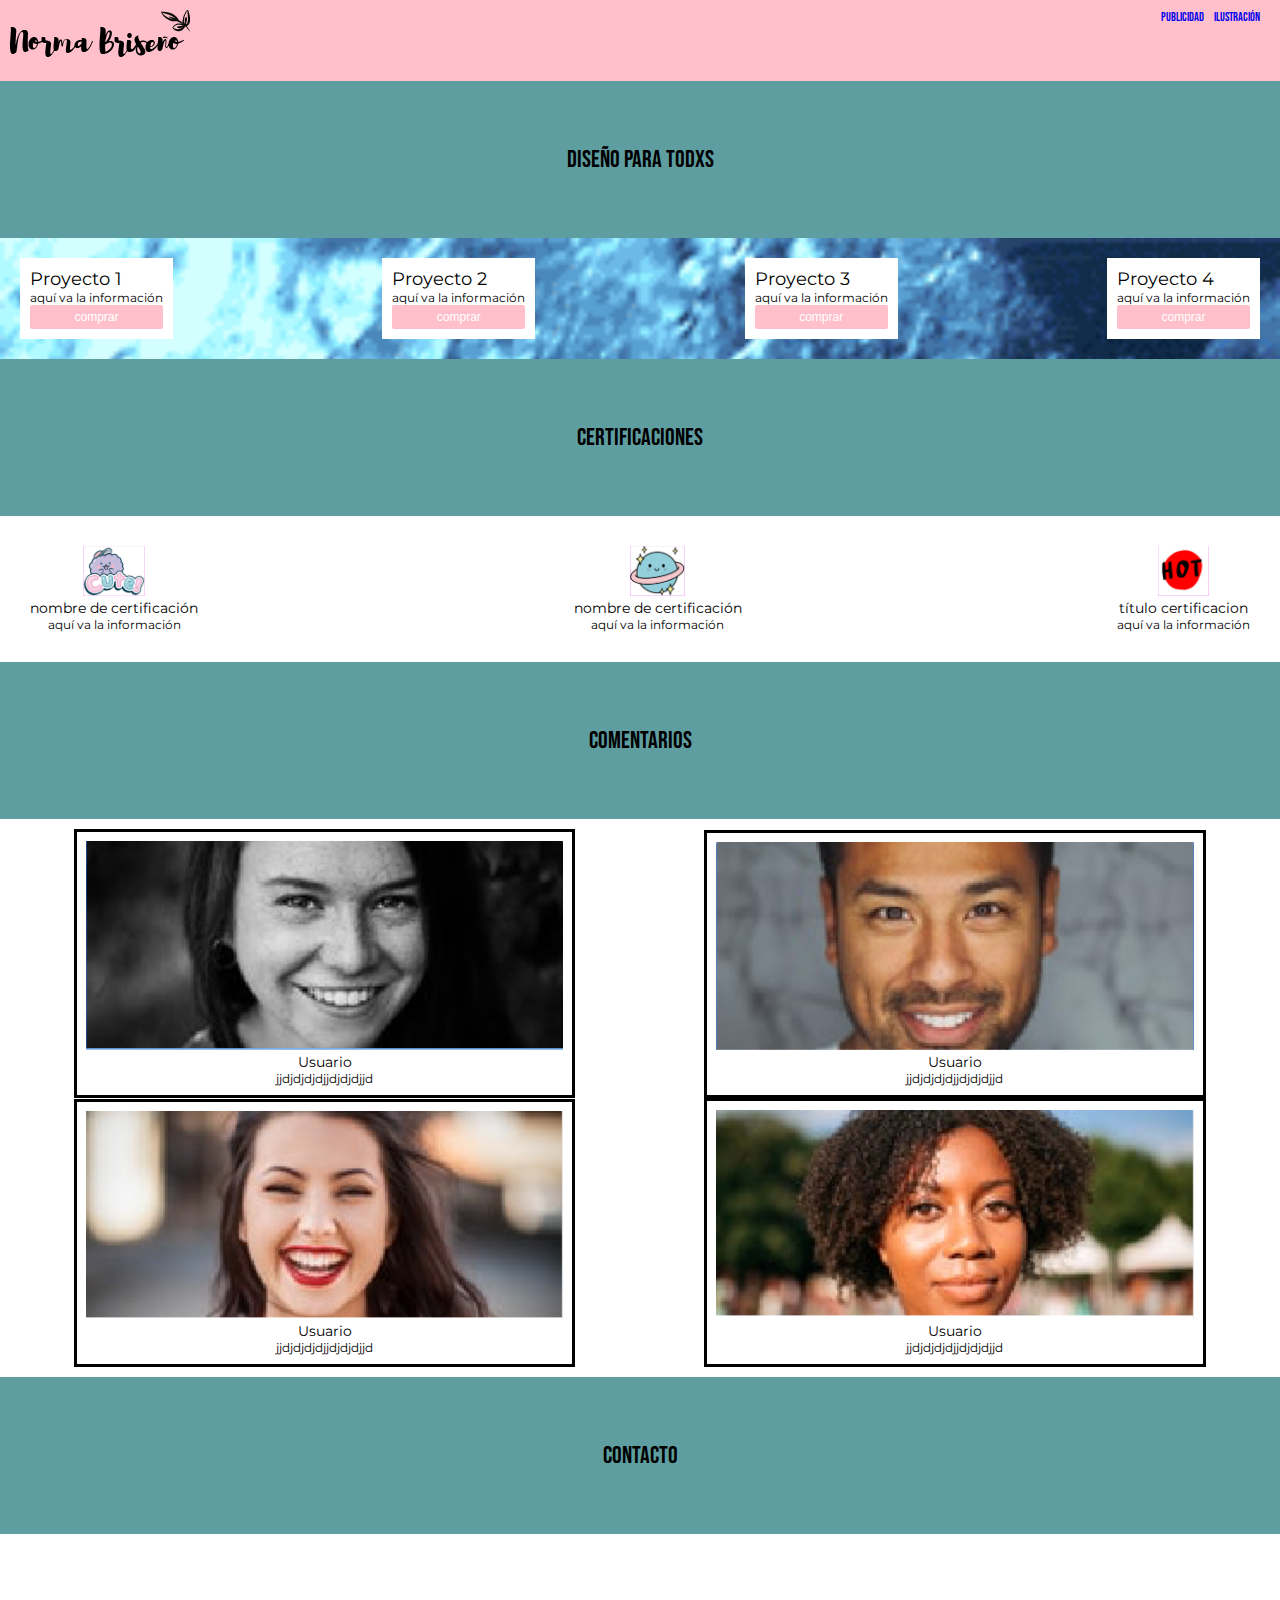
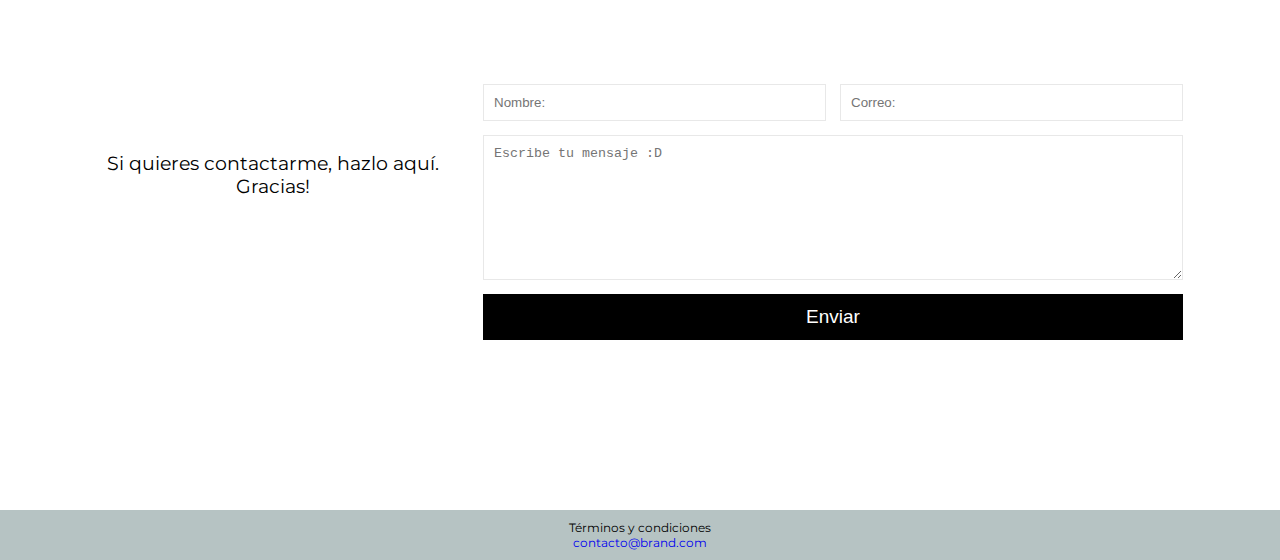
==== index.html @ 9b27ee39 "first commit" ====
<!DOCTYPE html>
<html lang="es">
<head>
    <meta charset="UTF-8">
    <meta name= "viewport" content = "width= device-width, initial-scale=1">
    <title>Norma Briseño</title>
    <link rel="stylesheet" href="https://stackpath.bootstrapcdn.com/bootstrap/4.5.0/css/bootstrap.min.css" integrity="sha384-9aIt2nRpC12Uk9gS9baDl411NQApFmC26EwAOH8WgZl5MYYxFfc+NcPb1dKGj7Sk" crossorigin="anonymous">
    <link rel="preconnect" href="https://fonts.gstatic.com">
	<link rel="preconnect" href="https://fonts.gstatic.com">
	<link href="https://fonts.googleapis.com/css2?family=Bebas+Neue&family=Montserrat&display=swap" rel="stylesheet">
    <link rel="stylesheet" href="CSS/estilos.css">
    <link rel="stylesheet" href="CSS/mobile.css">
    <!--<link rel="stylesheet" href="CSS/normalize.css">-->
    <link rel="stylesheet" href="CSS/animation.css">
</head>
<body>

 <!-- comienza barra de navegación -->


    <nav class="fadeInDown">
        <div class="logo_norma"><img src="images/LogoNorma.png" alt="logo"></div>
        <div class="nav_options">
            <ul>
                <li><a href="#">Publicidad</a></li>
                <li><a href="#">ilustración</a></li>
            </ul>
        </div>
    </nav>


  <!-- termina barra de navegación -->


  <!-- inicia main section-->
<section>
  <div class="main_section fadeIn">
    <h1>Diseño para todxs</h1>
  </div>

<div class="products fadeInUp"> 

    <div class="product col-lg-3 col-md-6">
       <div class="content">
              <h2>Proyecto 1</h2>
                <p>aquí va la información</p>
                    <button href="#" class="main_button"> comprar </button>
        </div>
    </div>

    <div class="product col-lg-3 col-md-6">
        <div class="content">
              <h2>Proyecto 2</h2>
              <p>aquí va la información</p>
               <button href="#" class="main_button"> comprar </button>

        </div>
    </div>
    
    <div class="product col-lg-3 col-md-6">
      <div class="content">
             <h2>Proyecto 3</h2>
               <p>aquí va la información</p>
               <button href="#" class="main_button"> comprar </button>

       </div>
    </div>

    <div class="product col-lg-3 col-md-6">
      <div class="content">
             <h2>Proyecto 4</h2>
               <p>aquí va la información</p>
               <button href="#" class="main_button"> comprar </button>

       </div>
    </div>

</div>
</section>


<!-- sección Certificaciones -->

<section>
  <div class="main_section">
    <h1>Certificaciones</h1>
  </div>

<div class="certifications"> 

    <div class="product col-lg-3 col-md-3">
       <div class="content">
              <img src="./images/cute.png" height="50" alt="">
              <h3>nombre de certificación</h3>
              <p>aquí va la información</p>
        </div>
    </div>

    <div class="product col-lg-3 col-md-3">
        <div class="content">
          		<img src="./images/world.png" height="50" alt="">
            	<h3>nombre de certificación</h3>
             	<p>aquí va la información</p>

        </div>
    </div>
    
    <div class="product col-lg-3 col-md-3">
      <div class="content">
             	<img src="./images/hot.png" height="50" alt="">
           		<h3>título certificacion</h3>
           		<p>aquí va la información</p>

       </div>
    </div>

</div>
</section>





<!-- sección Comments -->

<section>
  <div class="main_section">
    <h1>Comentarios</h1>
  </div>

	<div class="comments-row fadeInUp"> 

	    <div class="comment col-lg-3 col-md-6">
	       <div class="consumer-comment">
	              <img src="./images/woman1.png" height="130" alt="">
                    <div>
                    <h3>Usuario</h3>
                    <p> jjdjdjdjdjjdjdjdjjd</p>
                    </div>
	        </div>
	    </div>

	    <div class="comment col-lg-3 col-md-6">
	        <div class="consumer-comment">
	              <img src="./images/men.png" height="130" alt="">
                    <div>
                    <h3>Usuario</h3>
                    <p> jjdjdjdjdjjdjdjdjjd</p>
                    </div>

	        </div>
	    </div>
	    
	    <div class="comment col-lg-3 col-md-6">
	      <div class="consumer-comment">
	             <img src="./images/woman2.png" height="130" alt="">
                    <div>
                    <h3>Usuario</h3>
                    <p> jjdjdjdjdjjdjdjdjjd</p>
                    </div>

	       </div>
	    </div>

	    <div class="comment col-lg-3 col-md-6">
	      <div class="consumer-comment">
	             <img src="./images/woman3.png" height="130" alt="">
                    <div>
                    <h3>Usuario</h3>
                    <p> jjdjdjdjdjjdjdjdjjd</p>
                    </div>

	       </div>
	    </div>

	</div>

</section>   



<!-- sección botón -->



	<div class="main_section">
    <h1>Contacto</h1>
  </div>


  <div class= "block about-block contacts-block">
    <div class="comments-row fadeInUp"> 
      <p class="undertitle-text">
        Si quieres contactarme, hazlo aquí.
        <br>Gracias!
      </p>
      <div class="form-block">
      
      <form method="post">  

          <input type="text" name="contactname" id="contactname" value class="form-input required" placeholder="Nombre:">
          <input type="email" name="email" id="email" class="form-input email" placeholder="Correo:">
          <div class="clearfix"></div>
          <textarea class="textarea" placeholder="Escribe tu mensaje :D" id="text" name="text"></textarea>
          <div id="messageResult"></div>
          <input type="button" name="submit" value="Enviar"class="button form-button submit-button" id="submitButton-1">
        
        </form>

      </div>
    </div>

  </div>




  <!--<div class= "contact">
	  <form action=”URL_DONDE_QUIERO_ENVIAR_LO_DATOS”>
		    <label for=”nombre”>Nombree:</label>
		    <input type=”text” id=”nombre” name=”user_name” />
		    <label for=“edad“>Edad:</label>
		    <input type=”number” id=”edad” name=”user_age” />
        <button type=”submit”>Enviar mis datos</button>
	  </form>
  </div> -->



<!-- sección footer-->
<footer>
  <div>Términos y condiciones</div>
  <div><a href="mailto:contacto@brand.com">contacto@brand.com</a></div>
</footer>
</body>

</html>
---- CSS/estilos.css ----
/* RESET AREA */

* {
    box-sizing: border-box;
    margin: 0;
    padding: 0;
    outline: none;
    border: none;
    text-decoration: none;
}
li {list-style: none;}

.clearfix {clear: both;}



h1, h2, h3, h4, h5, h6 {font-weight: normal;}

/* END RESET AREA */


/*variables  */

:root {

    /*colores*/
    --blue-color: cadetblue;
    --pink-color: pink;
    --violet-color:rgb(246, 111, 133);
    /*tipografía*/
    --normal: 12px;
    /*espaciado-padding*/
    --space: 10px;

}



html, body {
    background-color: var(--blue-color);
    font-size: var(--normal);
    font-family: 'Montserrat', sans-serif;
    width: 100%;
    height: 100%;

}

body {
    position: relative;
}

/*INICIO DE nav Seccion */  


nav {
    background: var(--pink-color);
    padding: var(--space);
    display: flex;
    justify-content: space-between;
    font-family: 'Bebas Neue', cursive;


}

nav, ul {
    display: flex;

}

nav, li {
    padding-right: var(--space);
    list-style: none;  
}

nav li a:hover {
    color: white;

} 

/*FIN de nav Seccion */ 

/*INICIO DE MAIN SECTION*/ 

.main_section {
    padding: 5%; 
    text-align: center;
    font-family: 'Bebas Neue', cursive;
    
}
.products {
    
    display: flex;
    background-image: url(../images/mar3.gif);
    background-size: cover;
    background-position: center top;
    flex-wrap: wrap;
    font-size: var(--normal);
    padding: var(--space);
    justify-content: space-between;
    align-content: center;
}

.product {
    padding: var(--space);
}

.product .content {
    background-color: white;
    padding: var(--space);


}

.main_button {
    background-color:pink;
    width: 100%;
    padding: 5px;
    font-size: var(--normal);
    color: white;
    border: 0%;
    cursor: pointer;
    border-radius: 2px;


}

.main_button:hover {
    background-color:var(--violet-color);

}

/*FIN DE MAIN SECTION*/

/*certificaciones*/

.certifications {
    display: flex;
    background-color: #ffffff;
    background-size: cover;
    justify-content: space-between;
    flex-wrap: wrap;
    text-align: center;
    font-size: var(--normal);
    padding: var(--space);
    align-content: center;
}

    



/*comments*/


.comments-row {
    display: flex;
    background: white;
    flex-wrap: wrap;
    font-size: var(--normal);
    padding: var(--space);
    justify-content: space-between;
    align-content: center;
   
}

.comment {
    padding: 9px 9px 9px 9px;
    background-color: white;
    border: solid;
    width: auto;
    margin: auto;

}

.consumer-comment {
    text-align: center;
    

}

.comments-row img {
width: 100%;
height: auto;
margin: auto;
text-align: center;

}

/*contact*/

.block {
    width: 100%;
    background-repeat: no-repeat;
    background-size: cover;
    background-position: center;
}

.about-block {
    background: #fff;
    padding: 65px 65px 80px 75px;
    text-align: center;
}

.contacts-block {
    padding-bottom: 160px;
}

.undertitle-text {
    font-size: 19px;
    margin: auto;
}


.form-block {
    width: 700px;
    margin: 75px auto 0 auto;

}

input {
    line-height: normal;
}

.form-block .form-input:first-child {
    margin-right: 2%;
}
.form-input {
    width: 49%;
    float: left;
    margin-bottom: 2%;
}
.form-input, .textarea {
    display: inline-block;
    padding: 10px;
    border: 1px solid #E8E8E8;
    -webkit-appearance: none;
    border-radius: 0;
}


.textarea {
    display: block;
    width: 100%;
    margin-bottom: 2%;
    height: 145px;
    overflow: auto;
}

.submit-button {
    display: block;
    width: 100%;
    background: #000;
    color: #fff;
    padding: 12px;
    font-size: 19px;
    border-radius: 0;
    -webkit-transition: all 0.3s linear;
    transition: all 0.3s linear;
}


form {
    display: block;
    margin-top: 0em;
}

footer {
    padding: var(--space);
    text-align: center;
    background: #cccc;
}
---- CSS/mobile.css ----
/********** Large devices only **********/
@media (min-width: 1920px) and (max-width: 991px) {
  .col-lg-1, .col-lg-2, .col-lg-3, .col-lg-4, .col-lg-5, .col-lg-6, .col-lg-7, .col-lg-8, .col-lg-9, .col-lg-10, .col-lg-11, .col-lg-12 {
    float: left;
  }
  .col-lg-1 {
    width: 8.33%;
  }
  .col-lg-2 {
    width: 16.66%;
  }
  .col-lg-3 {
    width: 25%;
  }
  .col-lg-4 {
    width: 33%;
  }
  .col-lg-5 {
    width: 41.66%;
  }
  .col-lg-6 {
    width: 50%;
  }
  .col-lg-7 {
    width: 58.33%;
  }
  .col-lg-8 {
    width: 66.66%;
  }
  .col-lg-9 {
    width: 74.99%;
  }
  .col-lg-10 {
    width: 83.33%;
  }
  .col-lg-11 {
    width: 91.66%;
  }
  .col-lg-12 {
    width: 100%;
  }



}

/********** Medium devices only **********/
@media (min-width: 990px) and (max-width: 730px) {
  .col-md-1, .col-md-2, .col-md-3, .col-md-4, .col-md-5, .col-md-6, .col-md-7, .col-md-8, .col-md-9, .col-md-10, .col-md-11, .col-md-12 {
 float: left;

  }
  .col-md-1 {
    width: 8.33%;
  }
  .col-md-2 {
    width: 16.66%;
  }
  .col-md-3 {
    width: 25%;
  }
  .col-md-4 {
    width: 33%;
  }
  .col-md-5 {
    width: 41.66%;
  }
  .col-md-6 {
    width: 50%;
  }
  .col-md-7 {
    width: 58.33%;
  }
  .col-md-8 {
    width: 66.66%;
  }
  .col-md-9 {
    width: 74.99%;
  }
  .col-md-10 {
    width: 83.33%;
  }
  .col-md-11 {
    width: 91.66%;
  }
  .col-md-12 {
    width: 100%;
  }

}


/********** Small devices only **********/
@media (min-width: 729px) and (max-width: 285px) {

    .products {
        height: auto;

    }
    .product {
        margin-top: auto; 
    }

    .main_section {
        padding: 4%;
    }
  
    
 }
---- CSS/animation.css ----
.fadeIn {
    -webkit-animation-duration: 10s;
    animation-duration: 10s;

    -webkit-animation-fill-mode: both;
    animation-fill-mode: both;


    -webkit-animation-name: fadeIn;
    animation-name: fadeIn;
    
} 

@keyframes fadeIn {
    from {
        opacity: 0;
    }
    to {
        opacity: 1; 
    }
}

.fadeInDown {
    -webkit-animation-duration: 2s;
    animation-duration: 2s;
    -webkit-animation-fill-mode: both;
    animation-fill-mode: both;
    -webkit-animation-name: fadeInDown;
    animation-name: fadeInDown;
    

}

@keyframes fadeInDown {
    from {
        opacity: 0;
        -webkit-transform: translate3d(0,-100%,0);
        transform: translate3d(0, -100%, 0);
    }
    to {
        opacity: 1;
        -webkit-transform: translate3d(0,0,0);
        transform: translate3d(0, 0, 0) ;
    }
}

.fadeInUp {
    -webkit-animation-duration: 3s;
    animation-duration: 3s;
    -webkit-animation-fill-mode: both;
    animation-fill-mode: both;
    -webkit-animation-name: fadeInUp;
    animation-name: fadeInUp;
    

}

@keyframes fadeInUp {
    from {
        opacity: 0;
        -webkit-transform: translate3d(0,100%,0);
        transform: translate3d(0,100%,0);
    }
    to {
        opacity: 1;
        -webkit-transform: translate3d(0,0,0);
        transform: translate3d(0, 0, 0) ;
    }
}
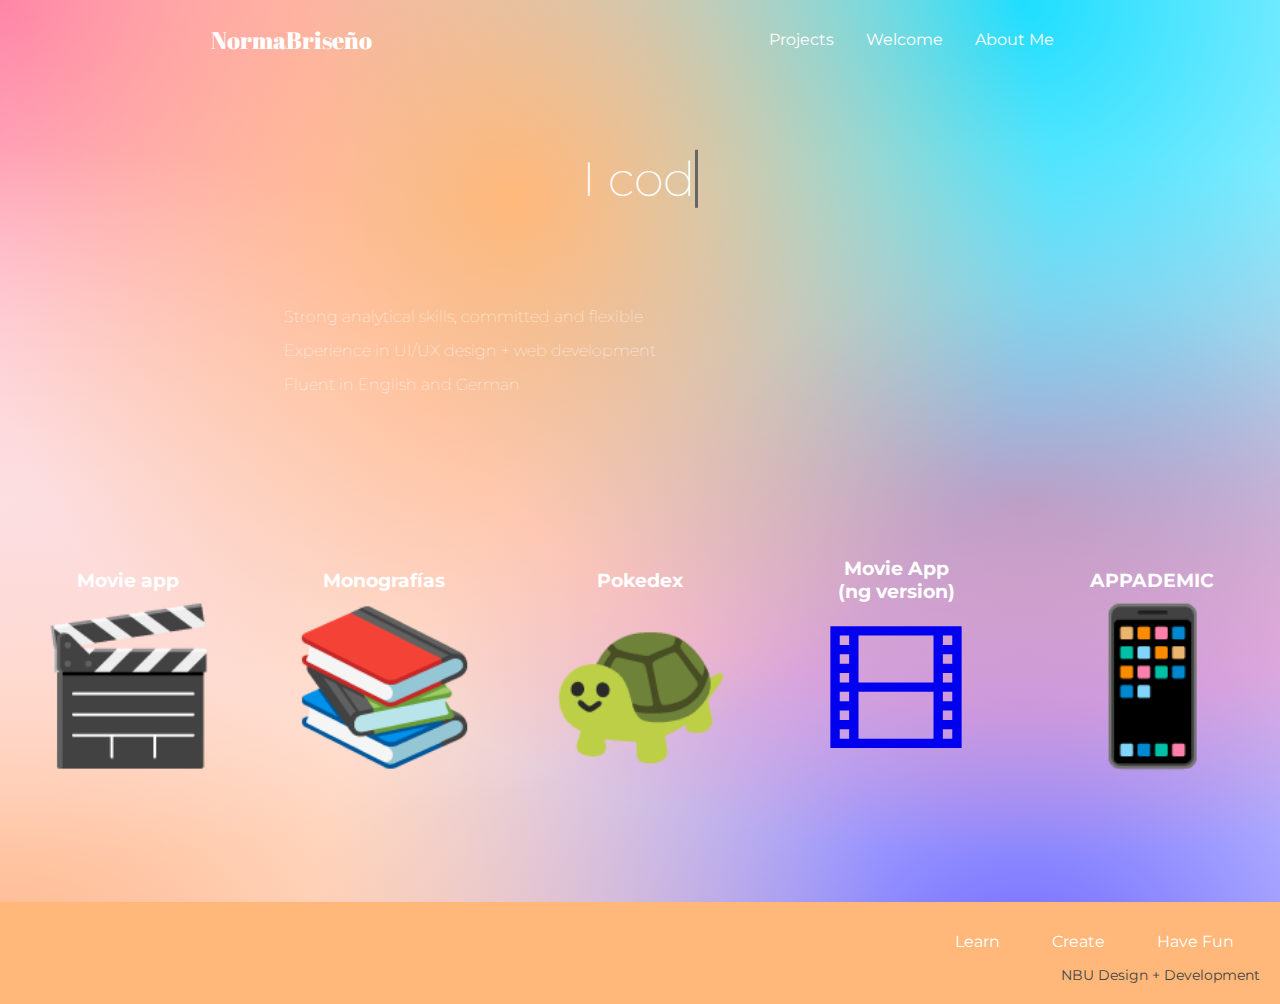
==== commit 0ea050b6: "first commit to github" ====
--- a/index.html
+++ b/index.html
@@ -1,237 +1,93 @@
 <!DOCTYPE html>
-<html lang="es">
-<head>
-    <meta charset="UTF-8">
-    <meta name= "viewport" content = "width= device-width, initial-scale=1">
+<html lang="en">
+  <head>
+    <meta charset="UTF-8" />
+    <meta http-equiv="X-UA-Compatible" content="IE=edge" />
+    <meta name="viewport" content="width=device-width, initial-scale=1.0" />
+    <link rel="stylesheet" href="styles.css" type="text/css" />
+    <script src="scripts.js"></script>
     <title>Norma Briseño</title>
-    <link rel="stylesheet" href="https://stackpath.bootstrapcdn.com/bootstrap/4.5.0/css/bootstrap.min.css" integrity="sha384-9aIt2nRpC12Uk9gS9baDl411NQApFmC26EwAOH8WgZl5MYYxFfc+NcPb1dKGj7Sk" crossorigin="anonymous">
-    <link rel="preconnect" href="https://fonts.gstatic.com">
-	<link rel="preconnect" href="https://fonts.gstatic.com">
-	<link href="https://fonts.googleapis.com/css2?family=Bebas+Neue&family=Montserrat&display=swap" rel="stylesheet">
-    <link rel="stylesheet" href="CSS/estilos.css">
-    <link rel="stylesheet" href="CSS/mobile.css">
-    <!--<link rel="stylesheet" href="CSS/normalize.css">-->
-    <link rel="stylesheet" href="CSS/animation.css">
-</head>
-<body>
+  </head>
+  <body>
+    <header id="header">
+      <div class="logo-container">
+        <!-- <span class="header-img material-icons md-70">pest_control_rodent</span> -->
+        <p>Norma<strong>B</strong>riseño</p>
+      </div>
 
- <!-- comienza barra de navegación -->
+      <nav id="nav-bar">
+        <ul>
+          <li><a class="nav-link" href="#projects">Projects</a></li>
+          <li><a class="nav-link" href="#welcome">Welcome</a></li>
+          <li><a class="nav-link" href="#about-me">About Me</a></li>
+        </ul>
+      </nav>
+    </header>
 
+    <main>
+      <section id="welcome" class="me-container" >
+    <!-- <img src="https://images.unsplash.com/photo-1556244573-c3686c0f0e78?ixid=MnwxMjA3fDB8MHxwaG90by1wYWdlfHx8fGVufDB8fHx8&ixlib=rb-1.2.1&auto=format&fit=crop&w=1189&q=80" alt="code"> -->
+    <div class="me">
+    <h1>I 
+      <span
+         class="txt-rotate"
+         data-period="1000"
+         data-rotate='[ "code.", "design.", "learn.", "develop.", "dream", "have fun!" ]'>
+        </span>
+    </h1>
+   </div>
+      </section>
 
-    <nav class="fadeInDown">
-        <div class="logo_norma"><img src="images/LogoNorma.png" alt="logo"></div>
-        <div class="nav_options">
-            <ul>
-                <li><a href="#">Publicidad</a></li>
-                <li><a href="#">ilustración</a></li>
-            </ul>
+      <section id="about-me">
+        <div class="desc">
+          <p>Strong analytical skills, committed and flexible</p>
+          <p>Experience in UI/UX design + web development</p>
+          <p>Fluent in English and German</p>
         </div>
-    </nav>
+      </section>
+      
+      <section id="projects">
+        <div class="product" id="product1">
+          <h3 class="level">Movie app</h3>
+          <a target="_blank" href="https://normsss.github.io/movie-charades/">
+            <p style="font-size:150px">&#127916;</p>
+         </a>
+        </div>
+        <div class="product" id="product2">
+          <h3 class="level">Monografías</h3>
+          <a target="_blank" href="https://normsss.github.io/monografias/index.html">
+            <p style="font-size:150px">&#128218;</p>
+         </a>
+        </div>
+        <div class="product" id="product3">
+          <h3 class="level">Pokedex</h3>
+          <a target="_blank" href="https://normsss.github.io/pokedex/">
+            <p style="font-size:150px">&#128034;</p>
+         </a>
+        </div>
+      </div>
+      <div class="product" id="product3">
+        <h3 class="level">Movie App <br> (ng version)</h3>
+        <a target="_blank" href="https://normsss.github.io/movie-app-ng/">
+          <p style="font-size:150px">&#127902;</p>
+       </a>
+      </div>
+      <div class="product" id="product3">
+        <h3 class="level">APPADEMIC</h3>
+        <a target="_blank" href="https://xd.adobe.com/view/15da2307-dfec-4b57-b7c4-c6d81194ddcb-4089/?fullscreen&hints=off">
+          <p style="font-size:150px">&#128241;</p>
+       </a>
+      </div>
+      </section>
+    </main>
 
-
-  <!-- termina barra de navegación -->
-
-
-  <!-- inicia main section-->
-<section>
-  <div class="main_section fadeIn">
-    <h1>Diseño para todxs</h1>
-  </div>
-
-<div class="products fadeInUp"> 
-
-    <div class="product col-lg-3 col-md-6">
-       <div class="content">
-              <h2>Proyecto 1</h2>
-                <p>aquí va la información</p>
-                    <button href="#" class="main_button"> comprar </button>
-        </div>
-    </div>
-
-    <div class="product col-lg-3 col-md-6">
-        <div class="content">
-              <h2>Proyecto 2</h2>
-              <p>aquí va la información</p>
-               <button href="#" class="main_button"> comprar </button>
-
-        </div>
-    </div>
-    
-    <div class="product col-lg-3 col-md-6">
-      <div class="content">
-             <h2>Proyecto 3</h2>
-               <p>aquí va la información</p>
-               <button href="#" class="main_button"> comprar </button>
-
-       </div>
-    </div>
-
-    <div class="product col-lg-3 col-md-6">
-      <div class="content">
-             <h2>Proyecto 4</h2>
-               <p>aquí va la información</p>
-               <button href="#" class="main_button"> comprar </button>
-
-       </div>
-    </div>
-
-</div>
-</section>
-
-
-<!-- sección Certificaciones -->
-
-<section>
-  <div class="main_section">
-    <h1>Certificaciones</h1>
-  </div>
-
-<div class="certifications"> 
-
-    <div class="product col-lg-3 col-md-3">
-       <div class="content">
-              <img src="./images/cute.png" height="50" alt="">
-              <h3>nombre de certificación</h3>
-              <p>aquí va la información</p>
-        </div>
-    </div>
-
-    <div class="product col-lg-3 col-md-3">
-        <div class="content">
-          		<img src="./images/world.png" height="50" alt="">
-            	<h3>nombre de certificación</h3>
-             	<p>aquí va la información</p>
-
-        </div>
-    </div>
-    
-    <div class="product col-lg-3 col-md-3">
-      <div class="content">
-             	<img src="./images/hot.png" height="50" alt="">
-           		<h3>título certificacion</h3>
-           		<p>aquí va la información</p>
-
-       </div>
-    </div>
-
-</div>
-</section>
-
-
-
-
-
-<!-- sección Comments -->
-
-<section>
-  <div class="main_section">
-    <h1>Comentarios</h1>
-  </div>
-
-	<div class="comments-row fadeInUp"> 
-
-	    <div class="comment col-lg-3 col-md-6">
-	       <div class="consumer-comment">
-	              <img src="./images/woman1.png" height="130" alt="">
-                    <div>
-                    <h3>Usuario</h3>
-                    <p> jjdjdjdjdjjdjdjdjjd</p>
-                    </div>
-	        </div>
-	    </div>
-
-	    <div class="comment col-lg-3 col-md-6">
-	        <div class="consumer-comment">
-	              <img src="./images/men.png" height="130" alt="">
-                    <div>
-                    <h3>Usuario</h3>
-                    <p> jjdjdjdjdjjdjdjdjjd</p>
-                    </div>
-
-	        </div>
-	    </div>
-	    
-	    <div class="comment col-lg-3 col-md-6">
-	      <div class="consumer-comment">
-	             <img src="./images/woman2.png" height="130" alt="">
-                    <div>
-                    <h3>Usuario</h3>
-                    <p> jjdjdjdjdjjdjdjdjjd</p>
-                    </div>
-
-	       </div>
-	    </div>
-
-	    <div class="comment col-lg-3 col-md-6">
-	      <div class="consumer-comment">
-	             <img src="./images/woman3.png" height="130" alt="">
-                    <div>
-                    <h3>Usuario</h3>
-                    <p> jjdjdjdjdjjdjdjdjjd</p>
-                    </div>
-
-	       </div>
-	    </div>
-
-	</div>
-
-</section>   
-
-
-
-<!-- sección botón -->
-
-
-
-	<div class="main_section">
-    <h1>Contacto</h1>
-  </div>
-
-
-  <div class= "block about-block contacts-block">
-    <div class="comments-row fadeInUp"> 
-      <p class="undertitle-text">
-        Si quieres contactarme, hazlo aquí.
-        <br>Gracias!
-      </p>
-      <div class="form-block">
-      
-      <form method="post">  
-
-          <input type="text" name="contactname" id="contactname" value class="form-input required" placeholder="Nombre:">
-          <input type="email" name="email" id="email" class="form-input email" placeholder="Correo:">
-          <div class="clearfix"></div>
-          <textarea class="textarea" placeholder="Escribe tu mensaje :D" id="text" name="text"></textarea>
-          <div id="messageResult"></div>
-          <input type="button" name="submit" value="Enviar"class="button form-button submit-button" id="submitButton-1">
-        
-        </form>
-
-      </div>
-    </div>
-
-  </div>
-
-
-
-
-  <!--<div class= "contact">
-	  <form action=”URL_DONDE_QUIERO_ENVIAR_LO_DATOS”>
-		    <label for=”nombre”>Nombree:</label>
-		    <input type=”text” id=”nombre” name=”user_name” />
-		    <label for=“edad“>Edad:</label>
-		    <input type=”number” id=”edad” name=”user_age” />
-        <button type=”submit”>Enviar mis datos</button>
-	  </form>
-  </div> -->
-
-
-
-<!-- sección footer-->
-<footer>
-  <div>Términos y condiciones</div>
-  <div><a href="mailto:contacto@brand.com">contacto@brand.com</a></div>
-</footer>
-</body>
-
+    <footer>
+      <ul>
+        <li><a href="#">Learn</a></li>
+        <li><a href="#">Create</a></li>
+        <li><a href="#">Have Fun</a></li>
+      </ul>
+      <span>NBU Design + Development</span>
+    </footer>
+  </body>
 </html>
--- a/styles.css
+++ b/styles.css
@@ -0,0 +1,239 @@
+@import url('https://fonts.googleapis.com/css2?family=Abril+Fatface&family=Montserrat:wght@300;500&display=swap');
+@import url('https://fonts.googleapis.com/css2?family=Abril+Fatface&display=swap');
+:root {
+  --solid: rgb(255, 255, 255);
+  --dark: #ffffff;
+  --darker:#888;
+  --light: #ffffff;
+  --mesh: background-image:#ff0000;background-image:  
+  radial-gradient(at 40% 20%, hsla(28,100%,74%,1) 0, transparent 50%),  
+  radial-gradient(at 80% 0%, hsla(189,100%,56%,1) 0, transparent 50%),  
+  radial-gradient(at 0% 50%, hsla(355,85%,93%,1) 0, transparent 50%),  
+  radial-gradient(at 80% 50%, hsla(340,100%,76%,1) 0, transparent 50%),  
+  radial-gradient(at 0% 100%, hsla(22,100%,77%,1) 0, transparent 50%),  
+  radial-gradient(at 80% 100%, hsla(242,100%,70%,1) 0, transparent 50%),  
+  radial-gradient(at 0% 0%, hsla(343,100%,76%,1) 0, transparent 50%);
+}
+
+* {
+  box-sizing: border-box;
+  padding: 0;
+  margin: 0;
+}
+
+body {
+  background: var(--mesh);
+  font-family: 'Montserrat', sans-serif;
+  width: 100%;
+  color: var(--solid);
+  display: flex;
+  flex-direction: column;
+  min-height: 100vh;
+}
+
+main {
+  flex: 1 0 auto;
+}
+
+/*header*/
+
+ul {
+  list-style: none;
+  font-size: medium;
+}
+
+li {
+  float: left;
+  background: transparent;
+}
+
+li a {
+  display: block;
+  color: var(--solid);
+  text-align: center;
+  padding: 10px 16px;
+  text-decoration: none;
+  background: linear-gradient(currentColor 0 0) bottom / var(--d, 0) 1px
+    no-repeat;
+  transition: 0.5s;
+}
+
+li a:hover {
+  --d: 100%;
+}
+
+#header {
+  height: auto;
+  font-size: 1.5em;
+  background: transparent;
+  color: var(--solid);
+  display: flex;
+  align-items: center;
+  justify-content: space-around;
+  padding: 20px;
+}
+
+.logo-container {
+  display: flex;
+  align-items: center;
+  font-family: 'Abril Fatface', cursive;
+  font-weight: lighter;
+}
+/* end header */
+
+/* welcome */
+/* animation */
+
+h1,h2 {
+  font-weight: 200;
+  margin: 0.4em 0;
+}
+h1 {
+  font-size: 3em;
+}
+h2 {
+  font-size: 2em;
+}
+.me-container {
+  position: relative;
+  text-align: center;
+  height: 200px;
+}
+.me {
+  position: absolute;
+  top: 50%;
+  left: 50%;
+  transform: translate(-50%, -50%);
+}
+
+/* end of animation */
+
+/* end welcome */
+
+/* aboutme */
+
+#about-me {
+  margin-top: 30px;
+  padding: 40px;
+  width: 60%;
+  display: block;
+  margin: auto;
+}
+.desc {
+  margin: 15px;
+}
+
+.desc > p {
+  font-family: 'Montserrat', sans-serif;
+  font-weight: lighter ;
+  margin-top: 15px;
+  margin-bottom: 5px;
+}
+/* end aboutme */
+
+/* projects */
+#projects {
+  display: flex;
+  justify-content: center;
+  align-items: center;
+  margin-top: 50px;
+  height: 400px;
+  width: 100%;
+  flex-direction: row;
+}
+
+.product {
+  display: flex;
+  flex-direction: column;
+  align-items: center;
+  text-align: center;
+  width: calc(100% / 3);
+  margin: 10px;
+  border-radius: 3px;
+  width: 100%;
+  height: auto;
+}
+
+.product > a {
+  text-decoration: none;
+}
+
+/* .product > button {
+  border: 0;
+  margin: 15px 0;
+  background-color: hsla(28,100%,74%,1);
+  font-weight: 400;
+  padding: 10px 15px;
+  font-family: 'Montserrat', sans-serif;
+  font-weight: bold;
+} */
+
+.product > a:hover {
+  opacity: 60%;
+  
+}
+/*end projects*/
+
+/* footer */
+footer {
+  margin-top: 30px;
+  background-color: hsla(28,100%,74%,1);
+  padding: 20px;
+}
+
+footer > ul {
+  display: flex;
+  justify-content: flex-end;
+}
+
+footer > ul > li {
+  padding: 0 10px;
+  justify-content: flex-end;
+}
+
+footer > span {
+  margin-top: 5px;
+  display: flex;
+  justify-content: flex-end;
+  font-size: 0.9em;
+  color: #444;
+}
+/* end footer */
+@media (max-width: 1768px) {
+  #about-me {
+    padding: 1%;
+  }
+}
+
+@media (max-width: 768px) {
+  #header {
+    display: block;
+  }
+
+  .logo-container {
+    align-items: center;
+    padding: 10px;
+  }
+  li {
+    width: 33.3%;
+    text-align: center;
+  }
+
+  #projects {
+    flex-direction: column;
+  }
+  .product {
+    max-width: 300px;
+    width: 100%;
+    margin: 0 auto;
+    margin-bottom: 10px;
+  }
+
+  #welcome {
+    width: 100%;
+  }
+
+  #about-me {
+    width: 90%;
+  }
+}
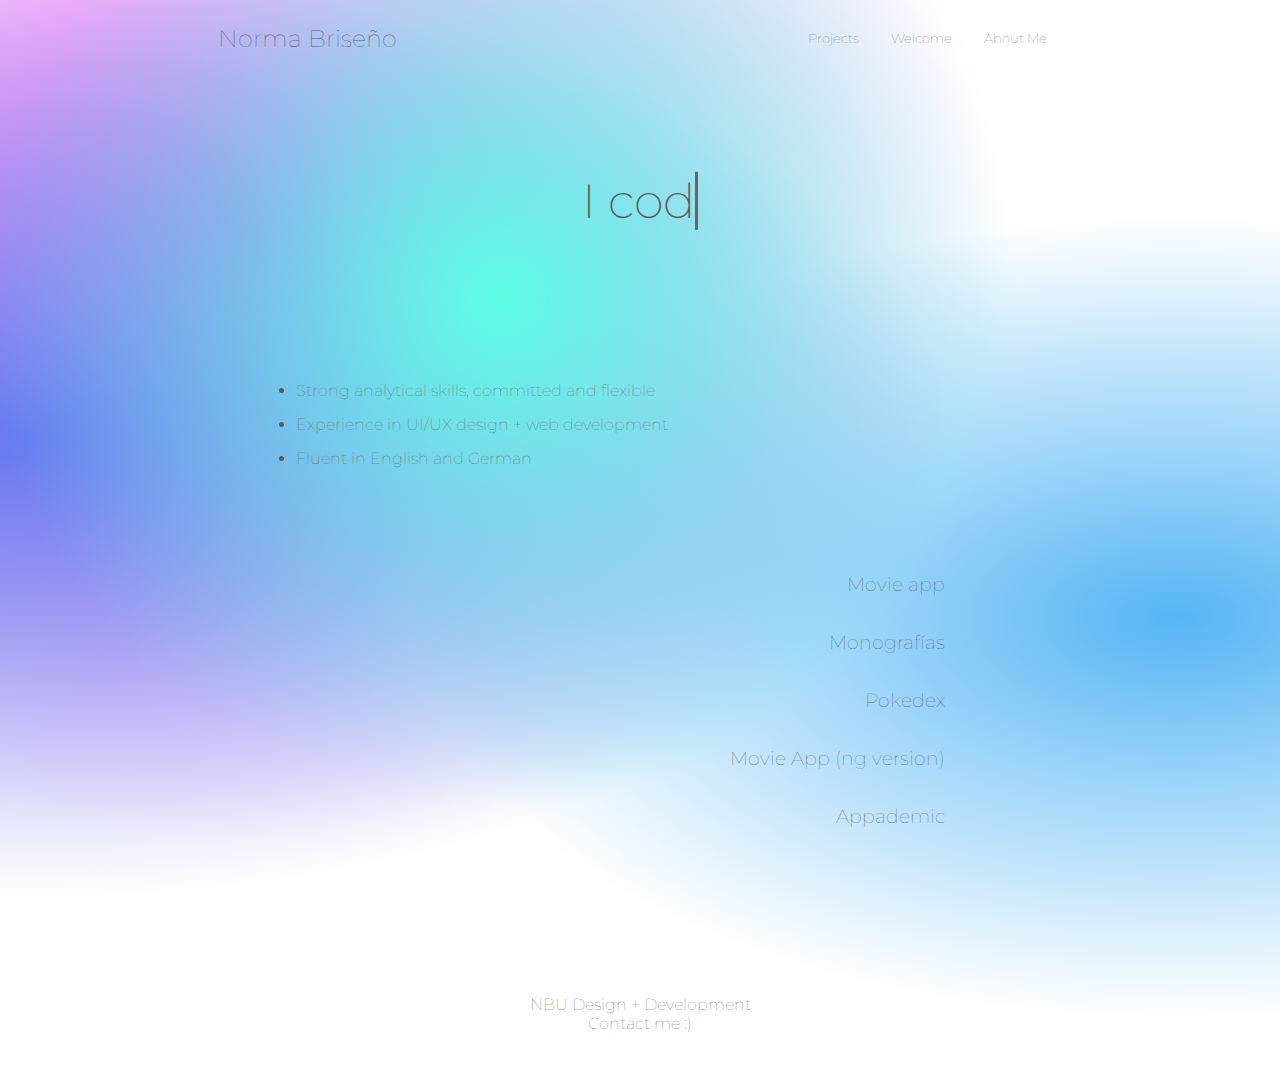
==== commit 39c25bd3: "total change" ====
--- a/index.html
+++ b/index.html
@@ -12,11 +12,11 @@
     <header id="header">
       <div class="logo-container">
         <!-- <span class="header-img material-icons md-70">pest_control_rodent</span> -->
-        <p>Norma<strong>B</strong>riseño</p>
+        <p>Norma Briseño</p>
       </div>
 
       <nav id="nav-bar">
-        <ul>
+        <ul class="nav-bar-list">
           <li><a class="nav-link" href="#projects">Projects</a></li>
           <li><a class="nav-link" href="#welcome">Welcome</a></li>
           <li><a class="nav-link" href="#about-me">About Me</a></li>
@@ -24,7 +24,7 @@
       </nav>
     </header>
 
-    <main>
+    <main class="content">
       <section id="welcome" class="me-container" >
     <!-- <img src="https://images.unsplash.com/photo-1556244573-c3686c0f0e78?ixid=MnwxMjA3fDB8MHxwaG90by1wYWdlfHx8fGVufDB8fHx8&ixlib=rb-1.2.1&auto=format&fit=crop&w=1189&q=80" alt="code"> -->
     <div class="me">
@@ -39,55 +39,48 @@
       </section>
 
       <section id="about-me">
-        <div class="desc">
-          <p>Strong analytical skills, committed and flexible</p>
-          <p>Experience in UI/UX design + web development</p>
-          <p>Fluent in English and German</p>
-        </div>
+      
+          <ul>
+            <li>Strong analytical skills, committed and flexible</li>
+            <li>Experience in UI/UX design + web development</li>
+            <li>Fluent in English and German</li>
+          </ul>
+        
       </section>
       
       <section id="projects">
-        <div class="product" id="product1">
-          <h3 class="level">Movie app</h3>
+        <div class="product" id="product1">  
           <a target="_blank" href="https://normsss.github.io/movie-charades/">
-            <p style="font-size:150px">&#127916;</p>
+            <h3 class="level">Movie app</h3>
          </a>
         </div>
-        <div class="product" id="product2">
-          <h3 class="level">Monografías</h3>
+        <div class="product" id="product2"> 
           <a target="_blank" href="https://normsss.github.io/monografias/index.html">
-            <p style="font-size:150px">&#128218;</p>
+            <h3 class="level">Monografías</h3>
          </a>
         </div>
-        <div class="product" id="product3">
-          <h3 class="level">Pokedex</h3>
+        <div class="product" id="product3"> 
           <a target="_blank" href="https://normsss.github.io/pokedex/">
-            <p style="font-size:150px">&#128034;</p>
+            <h3 class="level">Pokedex</h3>
          </a>
         </div>
       </div>
-      <div class="product" id="product3">
-        <h3 class="level">Movie App <br> (ng version)</h3>
+      <div class="product" id="product3"> 
         <a target="_blank" href="https://normsss.github.io/movie-app-ng/">
-          <p style="font-size:150px">&#127902;</p>
-       </a>
+          <h3 class="level">Movie App (ng version)</h3>
+        </a>
       </div>
       <div class="product" id="product3">
-        <h3 class="level">APPADEMIC</h3>
         <a target="_blank" href="https://xd.adobe.com/view/15da2307-dfec-4b57-b7c4-c6d81194ddcb-4089/?fullscreen&hints=off">
-          <p style="font-size:150px">&#128241;</p>
-       </a>
+          <h3 class="level">Appademic</h3>
+        </a>
       </div>
       </section>
     </main>
 
     <footer>
-      <ul>
-        <li><a href="#">Learn</a></li>
-        <li><a href="#">Create</a></li>
-        <li><a href="#">Have Fun</a></li>
-      </ul>
-      <span>NBU Design + Development</span>
+      <div>NBU Design + Development</div>
+      <div><a href="mailto:norms.dev@protonmail.com">Contact me :)</a></div>
     </footer>
   </body>
 </html>
--- a/styles.css
+++ b/styles.css
@@ -1,58 +1,56 @@
 @import url('https://fonts.googleapis.com/css2?family=Abril+Fatface&family=Montserrat:wght@300;500&display=swap');
 @import url('https://fonts.googleapis.com/css2?family=Abril+Fatface&display=swap');
 :root {
-  --solid: rgb(255, 255, 255);
-  --dark: #ffffff;
-  --darker:#888;
-  --light: #ffffff;
-  --mesh: background-image:#ff0000;background-image:  
-  radial-gradient(at 40% 20%, hsla(28,100%,74%,1) 0, transparent 50%),  
-  radial-gradient(at 80% 0%, hsla(189,100%,56%,1) 0, transparent 50%),  
-  radial-gradient(at 0% 50%, hsla(355,85%,93%,1) 0, transparent 50%),  
-  radial-gradient(at 80% 50%, hsla(340,100%,76%,1) 0, transparent 50%),  
-  radial-gradient(at 0% 100%, hsla(22,100%,77%,1) 0, transparent 50%),  
-  radial-gradient(at 80% 100%, hsla(242,100%,70%,1) 0, transparent 50%),  
-  radial-gradient(at 0% 0%, hsla(343,100%,76%,1) 0, transparent 50%);
+
+  --white: #ffffff;
+  --dark:rgb(90, 90, 90);
+  --color1: hsla(227,88%,64%,1);
+  --hcolor2: hsla(258,77%,74%,1);
+  --color3: rgb(253, 205, 230) ;
+  --mesh: background-image:#ff99b4;background-image:  
+  radial-gradient(at 39% 28%, hsla(171,98%,68%,1) 0, transparent 47%),  
+  radial-gradient(at 2% 41%, hsla(232,81%,67%,1) 0, transparent 52%),  
+  radial-gradient(at 19% 22%, hsla(294,87%,70%,1) 0, transparent 52%),  
+  radial-gradient(at 92% 58%, hsla(204,89%,65%,1) 0, transparent 46%);
+  
 }
 
 * {
   box-sizing: border-box;
   padding: 0;
   margin: 0;
+  text-decoration: none;
 }
 
 body {
-  background: var(--mesh);
+  /* background-color: var(--mesh); */
   font-family: 'Montserrat', sans-serif;
+  font-weight: lighter;
   width: 100%;
-  color: var(--solid);
-  display: flex;
-  flex-direction: column;
-  min-height: 100vh;
-}
-
-main {
-  flex: 1 0 auto;
+  background-color: var(--mesh);
+  color: var(--dark) ;
+  
+  
 }
 
 /*header*/
 
-ul {
+.nav-bar-list {
   list-style: none;
-  font-size: medium;
-}
-
-li {
+  font-size: small;
+
+}
+
+.nav-bar-list li {
   float: left;
   background: transparent;
 }
 
-li a {
+.nav-bar-list li a {
   display: block;
-  color: var(--solid);
+  color: var(--darker);
   text-align: center;
   padding: 10px 16px;
-  text-decoration: none;
   background: linear-gradient(currentColor 0 0) bottom / var(--d, 0) 1px
     no-repeat;
   transition: 0.5s;
@@ -66,7 +64,7 @@
   height: auto;
   font-size: 1.5em;
   background: transparent;
-  color: var(--solid);
+  color: var(--darker);
   display: flex;
   align-items: center;
   justify-content: space-around;
@@ -76,14 +74,16 @@
 .logo-container {
   display: flex;
   align-items: center;
-  font-family: 'Abril Fatface', cursive;
   font-weight: lighter;
+  
 }
 /* end header */
 
-/* welcome */
-/* animation */
-
+.content {
+  
+}
+
+/* animation */ /* welcome */
 h1,h2 {
   font-weight: 200;
   margin: 0.4em 0;
@@ -97,7 +97,8 @@
 .me-container {
   position: relative;
   text-align: center;
-  height: 200px;
+  height: 250px;
+  /* background-color: var(--highlight); */
 }
 .me {
   position: absolute;
@@ -106,56 +107,66 @@
   transform: translate(-50%, -50%);
 }
 
-/* end of animation */
-
-/* end welcome */
+/* end welcome *//* end of animation */
 
 /* aboutme */
 
 #about-me {
-  margin-top: 30px;
+  margin: auto;
   padding: 40px;
   width: 60%;
   display: block;
   margin: auto;
 }
-.desc {
-  margin: 15px;
-}
-
-.desc > p {
-  font-family: 'Montserrat', sans-serif;
+#about-me ul {
+  margin: auto;
+}
+
+#about-me > ul > li {
   font-weight: lighter ;
   margin-top: 15px;
   margin-bottom: 5px;
 }
+
+.bullet {
+  background-color: var(--highlight);
+  height: 10px;
+  width: 10px;
+  border-radius: 50%;
+  display: inline-block;
+}
 /* end aboutme */
 
 /* projects */
 #projects {
-  display: flex;
-  justify-content: center;
+  margin: auto;
   align-items: center;
   margin-top: 50px;
   height: 400px;
-  width: 100%;
-  flex-direction: row;
+  width: 50%;
 }
 
 .product {
-  display: flex;
-  flex-direction: column;
-  align-items: center;
-  text-align: center;
-  width: calc(100% / 3);
-  margin: 10px;
-  border-radius: 3px;
-  width: 100%;
+  border: 0;
+  margin: 15px 0;
+  background-color: var(--pink);
+  padding: 10px 15px;
+}
+
+.product h3 {
+  bottom: 8px;
+  right: 16px;
+  text-align: end;
+  font-weight: lighter;
+  
+}
+
+.product , img {
   height: auto;
 }
 
 .product > a {
-  text-decoration: none;
+  color: var(--darker);
 }
 
 /* .product > button {
@@ -168,7 +179,7 @@
   font-weight: bold;
 } */
 
-.product > a:hover {
+.product:hover {
   opacity: 60%;
   
 }
@@ -176,36 +187,25 @@
 
 /* footer */
 footer {
-  margin-top: 30px;
-  background-color: hsla(28,100%,74%,1);
-  padding: 20px;
-}
-
-footer > ul {
-  display: flex;
-  justify-content: flex-end;
-}
-
-footer > ul > li {
-  padding: 0 10px;
-  justify-content: flex-end;
-}
-
-footer > span {
-  margin-top: 5px;
-  display: flex;
-  justify-content: flex-end;
-  font-size: 0.9em;
-  color: #444;
-}
+  background-color: var(--highlight);
+  padding: 2rem;
+  text-align: center;
+  color: var(--dark);
+}
+footer > div > a {
+  color: var(--dark);
+}
+
 /* end footer */
 @media (max-width: 1768px) {
-  #about-me {
-    padding: 1%;
-  }
+
 }
 
 @media (max-width: 768px) {
+  .me-container {
+    margin-top: 30px;
+  }
+
   #header {
     display: block;
   }
@@ -219,16 +219,13 @@
     text-align: center;
   }
 
-  #projects {
-    flex-direction: column;
-  }
   .product {
-    max-width: 300px;
-    width: 100%;
     margin: 0 auto;
     margin-bottom: 10px;
   }
-
+#projects {
+  width: 90%;
+}
   #welcome {
     width: 100%;
   }
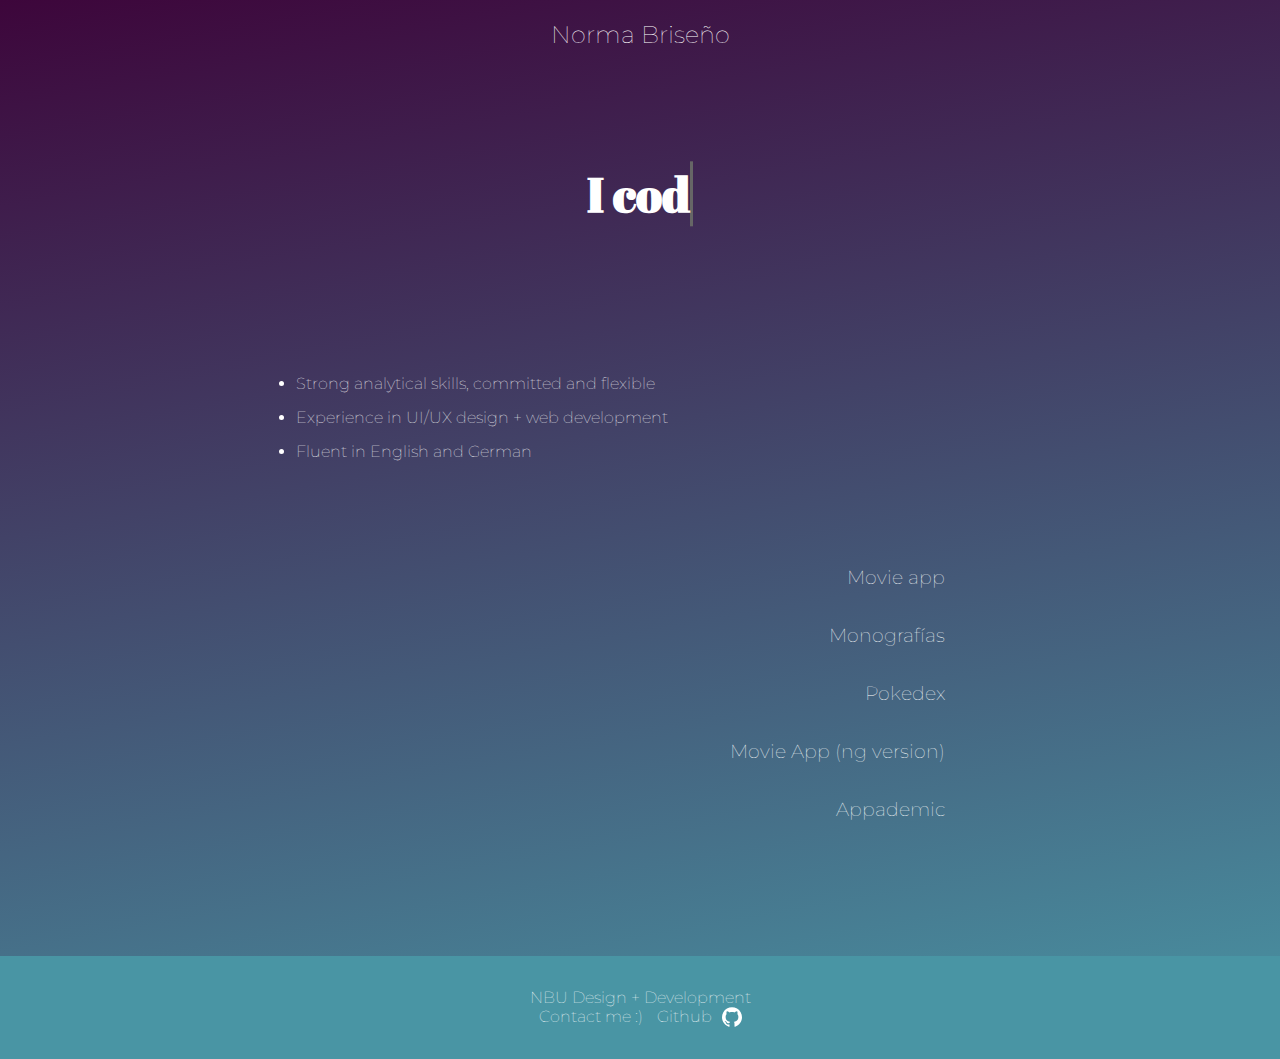
==== commit 141e9ce6: "chenage on header and footer" ====
--- a/index.html
+++ b/index.html
@@ -15,13 +15,13 @@
         <p>Norma Briseño</p>
       </div>
 
-      <nav id="nav-bar">
+      <!-- <nav id="nav-bar">
         <ul class="nav-bar-list">
           <li><a class="nav-link" href="#projects">Projects</a></li>
           <li><a class="nav-link" href="#welcome">Welcome</a></li>
           <li><a class="nav-link" href="#about-me">About Me</a></li>
         </ul>
-      </nav>
+      </nav> -->
     </header>
 
     <main class="content">
@@ -80,7 +80,16 @@
 
     <footer>
       <div>NBU Design + Development</div>
-      <div><a href="mailto:norms.dev@protonmail.com">Contact me :)</a></div>
+      <div>
+        <a href="mailto:norms.dev@protonmail.com">Contact me :)</a>
+        <a class="gh-logo" target="_blank" href="https://github.com/Normsss">Github 
+          <svg width="20"  viewBox="0 0 438.549 438.549">
+            <path d="M409.132,114.573c-19.608-33.596-46.205-60.194-79.798-79.8C295.736,15.166,259.057,5.365,219.271,5.365   c-39.781,0-76.472,9.804-110.063,29.408c-33.596,19.605-60.192,46.204-79.8,79.8C9.803,148.168,0,184.854,0,224.63   c0,47.78,13.94,90.745,41.827,128.906c27.884,38.164,63.906,64.572,108.063,79.227c5.14,0.954,8.945,0.283,11.419-1.996   c2.475-2.282,3.711-5.14,3.711-8.562c0-0.571-0.049-5.708-0.144-15.417c-0.098-9.709-0.144-18.179-0.144-25.406l-6.567,1.136   c-4.187,0.767-9.469,1.092-15.846,1c-6.374-0.089-12.991-0.757-19.842-1.999c-6.854-1.231-13.229-4.086-19.13-8.559   c-5.898-4.473-10.085-10.328-12.56-17.556l-2.855-6.57c-1.903-4.374-4.899-9.233-8.992-14.559   c-4.093-5.331-8.232-8.945-12.419-10.848l-1.999-1.431c-1.332-0.951-2.568-2.098-3.711-3.429c-1.142-1.331-1.997-2.663-2.568-3.997   c-0.572-1.335-0.098-2.43,1.427-3.289c1.525-0.859,4.281-1.276,8.28-1.276l5.708,0.853c3.807,0.763,8.516,3.042,14.133,6.851   c5.614,3.806,10.229,8.754,13.846,14.842c4.38,7.806,9.657,13.754,15.846,17.847c6.184,4.093,12.419,6.136,18.699,6.136   c6.28,0,11.704-0.476,16.274-1.423c4.565-0.952,8.848-2.383,12.847-4.285c1.713-12.758,6.377-22.559,13.988-29.41   c-10.848-1.14-20.601-2.857-29.264-5.14c-8.658-2.286-17.605-5.996-26.835-11.14c-9.235-5.137-16.896-11.516-22.985-19.126   c-6.09-7.614-11.088-17.61-14.987-29.979c-3.901-12.374-5.852-26.648-5.852-42.826c0-23.035,7.52-42.637,22.557-58.817   c-7.044-17.318-6.379-36.732,1.997-58.24c5.52-1.715,13.706-0.428,24.554,3.853c10.85,4.283,18.794,7.952,23.84,10.994   c5.046,3.041,9.089,5.618,12.135,7.708c17.705-4.947,35.976-7.421,54.818-7.421s37.117,2.474,54.823,7.421l10.849-6.849   c7.419-4.57,16.18-8.758,26.262-12.565c10.088-3.805,17.802-4.853,23.134-3.138c8.562,21.509,9.325,40.922,2.279,58.24   c15.036,16.18,22.559,35.787,22.559,58.817c0,16.178-1.958,30.497-5.853,42.966c-3.9,12.471-8.941,22.457-15.125,29.979   c-6.191,7.521-13.901,13.85-23.131,18.986c-9.232,5.14-18.182,8.85-26.84,11.136c-8.662,2.286-18.415,4.004-29.263,5.146   c9.894,8.562,14.842,22.077,14.842,40.539v60.237c0,3.422,1.19,6.279,3.572,8.562c2.379,2.279,6.136,2.95,11.276,1.995   c44.163-14.653,80.185-41.062,108.068-79.226c27.88-38.161,41.825-81.126,41.825-128.906   C438.536,184.851,428.728,148.168,409.132,114.573z" fill="#ffffff" data-original="#000000">    
+            </path>
+          </svg>
+        </a>
+      </div>
+      
     </footer>
   </body>
 </html>
--- a/styles.css
+++ b/styles.css
@@ -4,14 +4,10 @@
 
   --white: #ffffff;
   --dark:rgb(90, 90, 90);
-  --color1: hsla(227,88%,64%,1);
-  --hcolor2: hsla(258,77%,74%,1);
+  --color1: #3d063b;
+  --color2: #4995a4;
   --color3: rgb(253, 205, 230) ;
-  --mesh: background-image:#ff99b4;background-image:  
-  radial-gradient(at 39% 28%, hsla(171,98%,68%,1) 0, transparent 47%),  
-  radial-gradient(at 2% 41%, hsla(232,81%,67%,1) 0, transparent 52%),  
-  radial-gradient(at 19% 22%, hsla(294,87%,70%,1) 0, transparent 52%),  
-  radial-gradient(at 92% 58%, hsla(204,89%,65%,1) 0, transparent 46%);
+  --mesh: background: rgb(61,6,59); background: linear-gradient(170deg, rgba(61,6,59,1) 0%, rgba(73,149,164,1) 100%);
   
 }
 
@@ -28,7 +24,7 @@
   font-weight: lighter;
   width: 100%;
   background-color: var(--mesh);
-  color: var(--dark) ;
+  color: var(--white) ;
   
   
 }
@@ -48,7 +44,7 @@
 
 .nav-bar-list li a {
   display: block;
-  color: var(--darker);
+  color: var(--white);
   text-align: center;
   padding: 10px 16px;
   background: linear-gradient(currentColor 0 0) bottom / var(--d, 0) 1px
@@ -64,7 +60,7 @@
   height: auto;
   font-size: 1.5em;
   background: transparent;
-  color: var(--darker);
+  color: var(--white);
   display: flex;
   align-items: center;
   justify-content: space-around;
@@ -84,12 +80,11 @@
 }
 
 /* animation */ /* welcome */
-h1,h2 {
-  font-weight: 200;
-  margin: 0.4em 0;
-}
+
 h1 {
   font-size: 3em;
+  margin: 0.4em 0;
+  font-family: 'Abril Fatface', sans-serif;
 }
 h2 {
   font-size: 2em;
@@ -127,14 +122,6 @@
   margin-top: 15px;
   margin-bottom: 5px;
 }
-
-.bullet {
-  background-color: var(--highlight);
-  height: 10px;
-  width: 10px;
-  border-radius: 50%;
-  display: inline-block;
-}
 /* end aboutme */
 
 /* projects */
@@ -149,7 +136,7 @@
 .product {
   border: 0;
   margin: 15px 0;
-  background-color: var(--pink);
+  /* background-color: var(--color2); */
   padding: 10px 15px;
 }
 
@@ -166,7 +153,7 @@
 }
 
 .product > a {
-  color: var(--darker);
+  color: var(--white);
 }
 
 /* .product > button {
@@ -187,13 +174,26 @@
 
 /* footer */
 footer {
-  background-color: var(--highlight);
+  background-color: var(--color2);
   padding: 2rem;
   text-align: center;
-  color: var(--dark);
+  color: var(--white);
 }
 footer > div > a {
-  color: var(--dark);
+  color: var(--white);
+}
+
+footer > div > a:hover {
+  opacity: 60%;
+  
+}
+
+.gh-logo {
+  display:inline-flex;
+  margin-left: 10px;
+}
+.gh-logo svg {
+  margin-left: 10px;
 }
 
 /* end footer */
@@ -202,6 +202,10 @@
 }
 
 @media (max-width: 768px) {
+
+  h1 {
+    font-size: 2em;
+  }
   .me-container {
     margin-top: 30px;
   }
@@ -214,7 +218,7 @@
     align-items: center;
     padding: 10px;
   }
-  li {
+  .nav-bar-list li {
     width: 33.3%;
     text-align: center;
   }
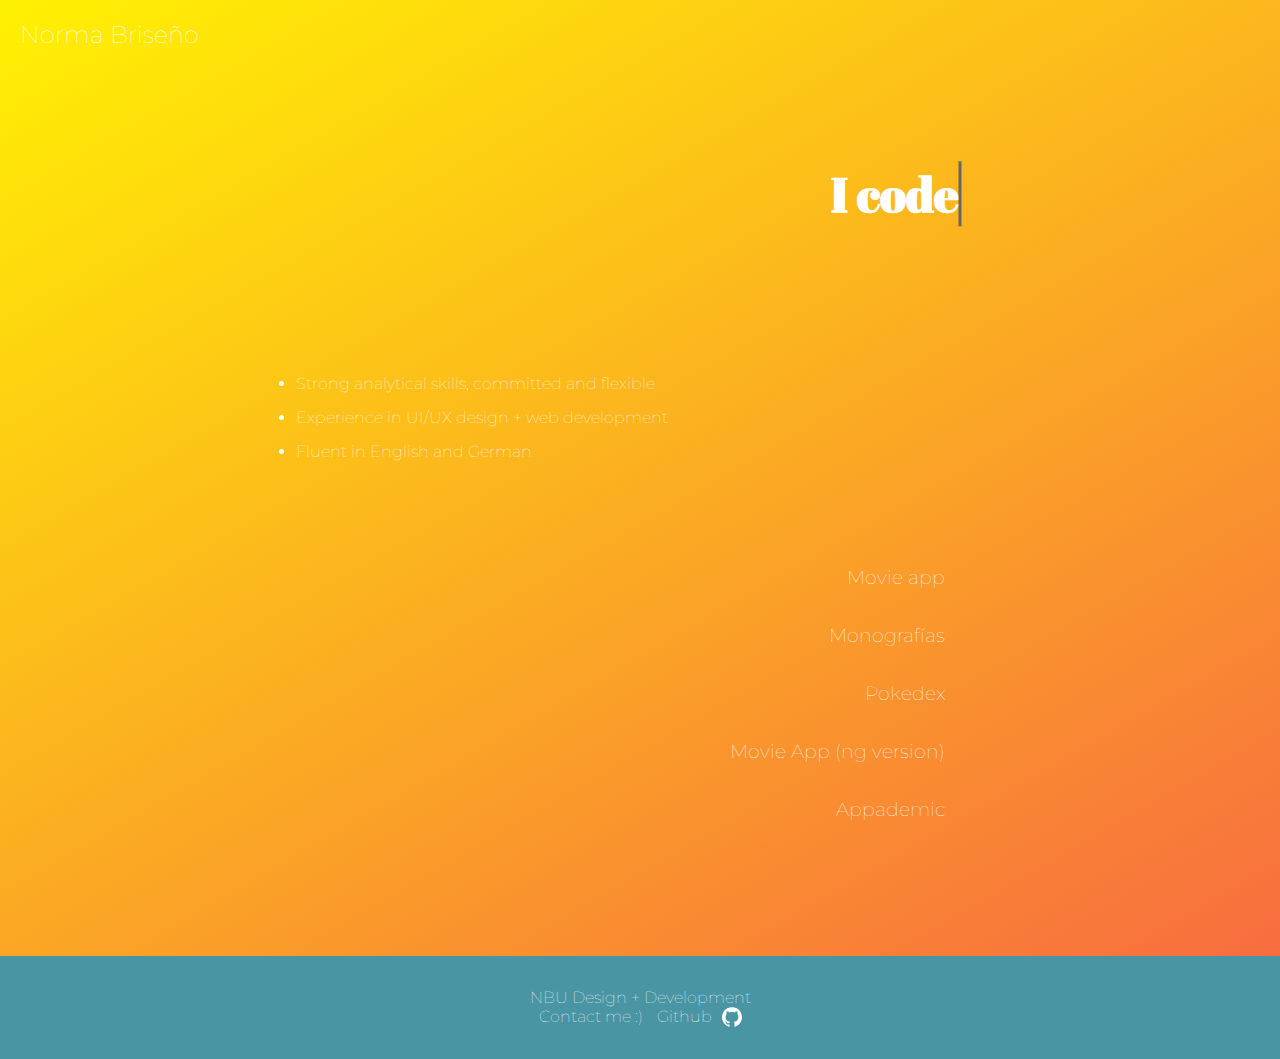
==== commit 58e2025e: "gradiente animada" ====
--- a/index.html
+++ b/index.html
@@ -8,7 +8,7 @@
     <script src="scripts.js"></script>
     <title>Norma Briseño</title>
   </head>
-  <body>
+  <body class="mydiv">
     <header id="header">
       <div class="logo-container">
         <!-- <span class="header-img material-icons md-70">pest_control_rodent</span> -->
--- a/styles.css
+++ b/styles.css
@@ -19,11 +19,11 @@
 }
 
 body {
-  /* background-color: var(--mesh); */
+  
   font-family: 'Montserrat', sans-serif;
   font-weight: lighter;
   width: 100%;
-  background-color: var(--mesh);
+  /* background-color: var(--mesh); */
   color: var(--white) ;
   
   
@@ -31,7 +31,7 @@
 
 /*header*/
 
-.nav-bar-list {
+/* .nav-bar-list {
   list-style: none;
   font-size: small;
 
@@ -40,9 +40,9 @@
 .nav-bar-list li {
   float: left;
   background: transparent;
-}
-
-.nav-bar-list li a {
+} */
+
+/* .nav-bar-list li a {
   display: block;
   color: var(--white);
   text-align: center;
@@ -50,34 +50,31 @@
   background: linear-gradient(currentColor 0 0) bottom / var(--d, 0) 1px
     no-repeat;
   transition: 0.5s;
-}
-
-li a:hover {
+} */
+
+/* li a:hover {
   --d: 100%;
-}
+} */
 
 #header {
   height: auto;
   font-size: 1.5em;
   background: transparent;
   color: var(--white);
-  display: flex;
+  /* display: flex;
   align-items: center;
-  justify-content: space-around;
+  justify-content: space-around; */
   padding: 20px;
 }
 
-.logo-container {
+/* .logo-container {
   display: flex;
   align-items: center;
   font-weight: lighter;
   
-}
+} */
 /* end header */
 
-.content {
-  
-}
 
 /* animation */ /* welcome */
 
@@ -98,7 +95,7 @@
 .me {
   position: absolute;
   top: 50%;
-  left: 50%;
+  left: 70%;
   transform: translate(-50%, -50%);
 }
 
@@ -238,3 +235,16 @@
     width: 90%;
   }
 }
+
+/* backgorund test */
+.mydiv {
+  background: linear-gradient(150deg, #fff102,  #f10271, #00c298);
+  background-size: 400% 300%;
+  animation: BgGradient 5s ease infinite;
+}
+
+@keyframes BgGradient {
+  0% {background-position: 0% 50%;}
+  50% {background-position: 100% 50%;}
+  100% {background-position: 0% 50%;}
+}